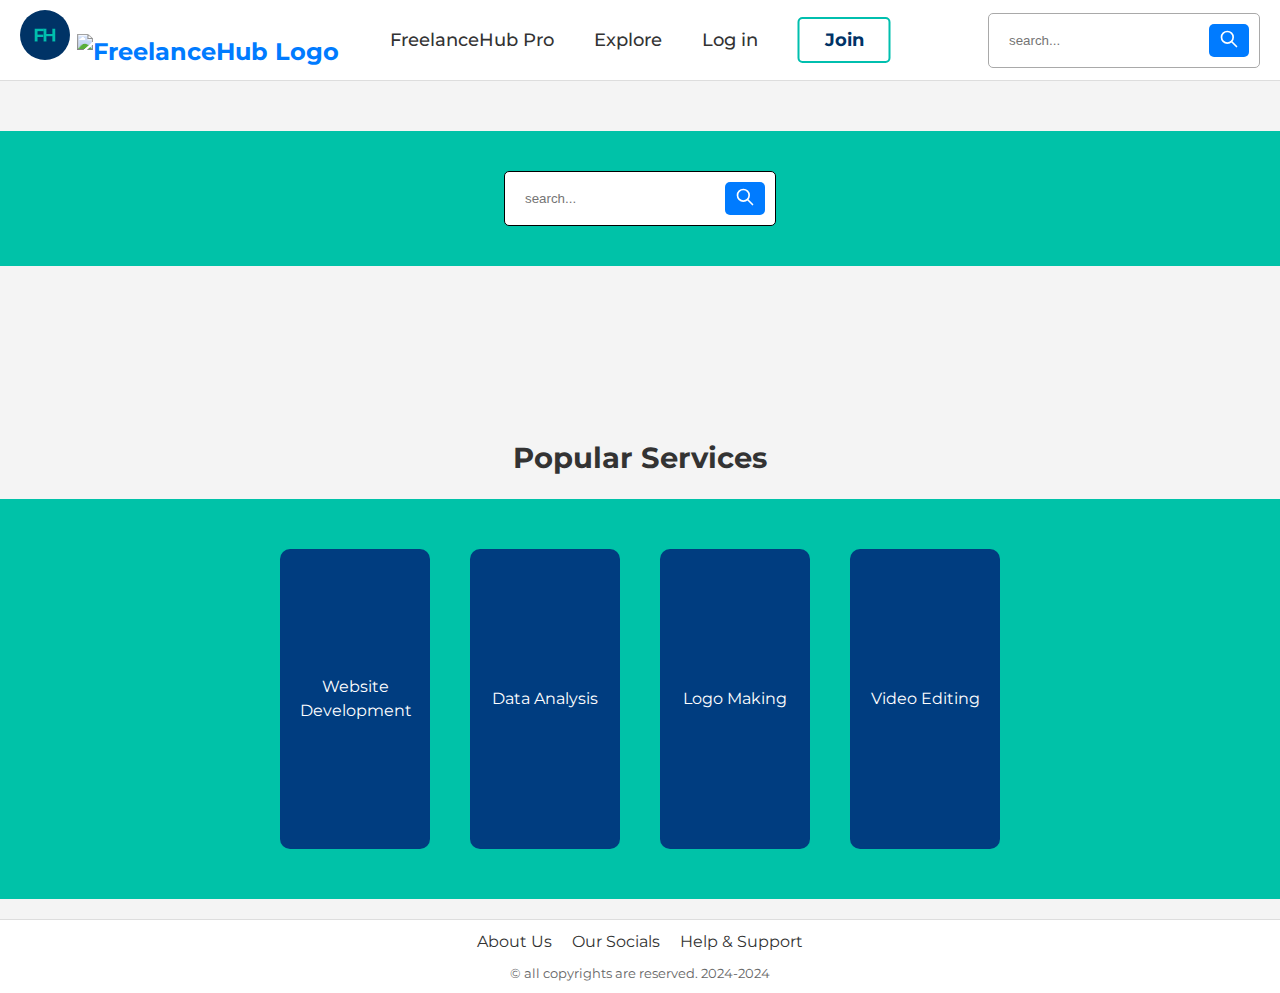
==== index.html @ 4b98358f "покращив проєкт, поки що багато багів, треба доробити" ====
<!DOCTYPE html>
<html lang="en">
<head>
    <meta charset="UTF-8">
    <meta name="viewport" content="width=device-width, initial-scale=1.0">
    <title>FreelanceHub</title>
    <link rel="stylesheet" href="css/styles.css">
</head>
<body>
    <!-- Header -->
    <header>
        <div class="logo">
            <img src="assets/img/Logo.svg" alt="FreelanceHub Logo">
            <img src="assets/img/Logo2.png" alt="FreelanceHub Logo">
        </div>
        <nav class="header-buttons">
            <ul>
                <li><a href="#">FreelanceHub Pro</a></li>
                <li><a href="#">Explore</a></li>
                <li><a href="log_in.html">Log in</a></li>
                <li><a href="register.html" class="join-btn">Join</a></li>
            </ul>
        </nav>
        <div class="search-box" style="border:1px solid rgb(169, 169, 169)">
            <input type="text" placeholder="search...">
            <button><img src="assets/img/search.svg" alt="search"><i class="fas fa-search"></i></button>
        </div>
    </header>

    <!-- Search Section -->
    <section class="search-banner">
        <div class="search-box" style="border:1px solid black">
            <input type="text" placeholder="search...">
            <button><img src="assets/img/search.svg" alt="search"><i class="fas fa-search"></i></button>
        </div>
    </section>

    <!-- Popular Services -->
    <section class="popular-services">
        <h2>Popular Services</h2>
        <div class="services">
            <div class="service-card">Website Development</div>
            <div class="service-card">Data Analysis</div>
            <div class="service-card">Logo Making</div>
            <div class="service-card">Video Editing</div>
        </div>
    </section>

    <!-- Footer -->
    <footer>
        <div class="footer-links">
            <a href="#">About Us</a>
            <a href="#">Our Socials</a>
            <a href="#">Help & Support</a>
        </div>
        <p>&copy; all copyrights are reserved. 2024-2024</p>
    </footer>
    <script src="js/script.js"></script>
</body>
</html>
---- css/styles.css ----
@import url('https://fonts.googleapis.com/css2?family=Montserrat:wght@100;300;400;500;600;700;900&display=swap');
/* General Reset */
* {
    margin: 0;
    padding: 0;
    box-sizing: border-box;
}

html, body {
    height: 100%;  /* Це потрібно, щоб встановити мінімальну висоту для всього документа */
    margin: 0;  /* Важливо, щоб не було відступів */
}

main {
    flex-grow: 1;  /* Це дозволить вмісту займати весь доступний простір */
}

body {
    display: flex;
    flex-direction: column;
    font-family: 'Montserrat', sans-serif;
    background-color: #f4f4f4;
    color: #333;
    line-height: 1.5;
    margin: 0;
    padding: 0;
}

.logo {
    font-size: 1.5rem;
    color: #007bff;
    font-weight: bold;
}

/* Header */
header {
    display: flex;
    justify-content: space-between;
    align-items: center;
    padding: 10px 20px;
    background-color: white;
    border-bottom: 1px solid #ddd;
    position: relative;
}

.header-buttons {
    font-weight:500;
    position: absolute; /* Detach from the natural flow */
    left: 50%; /* Move to the horizontal center of the header */
    transform: translateX(-50%); /* Adjust position to align the center */
}
nav {
    flex-grow: 1; /* Allow the nav to take up remaining space */
    display: flex;
    justify-content: center; /* Center the nav links */
}

nav ul {
    display: flex;
    list-style: none;
    gap: 40px; /* Increase space between the items */
    margin: 0;
    padding: 0;
}

nav ul li {
    display: inline-block;
}

nav a {
    text-decoration: none;
    color: #333;
    font-size: 18px;
}

nav .join-btn {
    font-weight: bold;
    padding: 10px 25px;
    border: 2px solid #00BFAE;
    color: #003366;
    border-radius: 5px;
    text-decoration: none;
}

/* Search Banner */
.search-banner {
    margin-top:50px;
    background-color: #00c2a8;
    padding: 40px 20px;
    text-align: center;
    height:20%;
    display: flex; /* Enables Flexbox layout */
    justify-content: center; /* Centers content horizontally */
    align-items: center; /* Centers content vertically */
    text-align: center;
}

.search-box {
    display: inline-flex;
    gap: 10px;
    background-color: white;
    padding: 10px;
    border-radius: 5px;
}

.search-box input {
    border: none;
    outline: none;
    padding: 5px 10px;
    width: 200px;
}

.search-box button {
    background: #007bff;
    color: white;
    border: none;
    padding: 5px 10px;
    border-radius: 5px;
    cursor: pointer;
}

/* Popular Services */
.popular-services {
    margin-top:150px;
    padding: 20px;
    text-align: center;
}

.popular-services h2 {
    font-size: 1.8rem;
    margin-bottom: 20px;
}

.services {
    transform: translateX(-20px);
    width: 100vw;
    background-color: #00c2a8;
    display:flex;
    justify-content: center;
    gap: 20px;
    flex-wrap: wrap;
    padding:40px; 
}

.service-card {
    background-color: #003d80;
    color: white;
    padding: 30px 20px; /* Можна збільшити паддінги для збільшення висоти */
    border-radius: 10px;
    width: 150px; /* Можна вказати фіксовану ширину */
    height: 300px;  /* Фіксована висота картки */
    display: flex;
    flex-direction: column;
    justify-content: center;  /* Центрування вмісту по вертикалі */
    margin: 10px;
}

/* Footer */
footer {
    padding: 10px;
    background-color: white;
    text-align: center;
    border-top: 1px solid #ddd;
    margin-top: auto;
}

.footer-links {
    display: flex;
    justify-content: center;
    gap: 20px;
    margin-bottom: 10px;
}

.footer-links a {
    text-decoration: none;
    color: #333;
}

footer p {
    font-size: 0.8rem;
    color: #666;
}

.logo img {
    height: 50px; /* Adjust the size of your logo */
    width: auto;
}

/*register styles*/
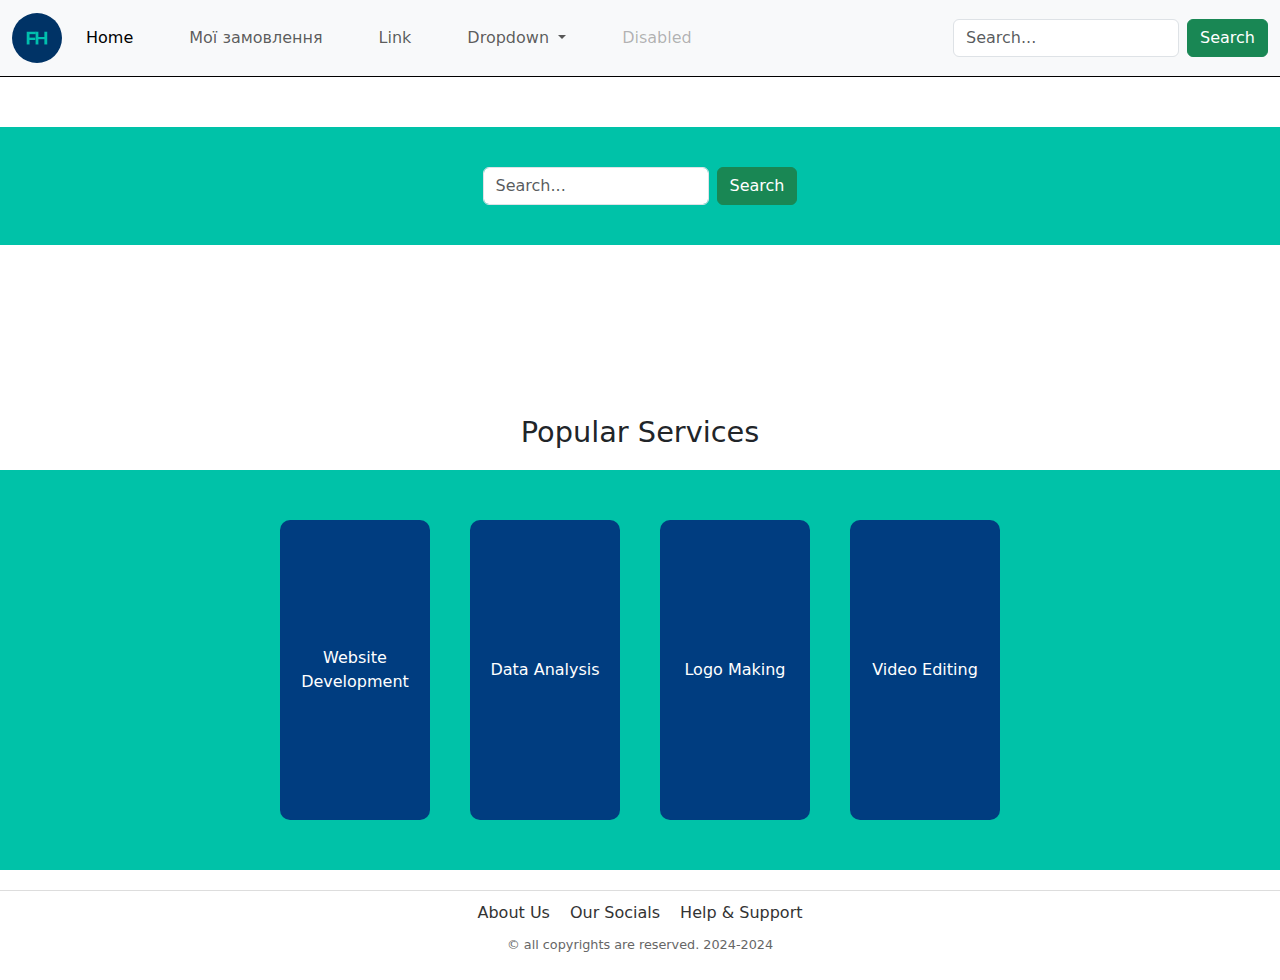
==== commit 45c73b82: "..." ====
--- a/index.html
+++ b/index.html
@@ -1,50 +1,81 @@
 <!DOCTYPE html>
 <html lang="en">
+
 <head>
     <meta charset="UTF-8">
     <meta name="viewport" content="width=device-width, initial-scale=1.0">
     <title>FreelanceHub</title>
     <link rel="stylesheet" href="css/styles.css">
+    <link href="https://cdn.jsdelivr.net/npm/bootstrap@5.3.3/dist/css/bootstrap.min.css" rel="stylesheet"
+        integrity="sha384-QWTKZyjpPEjISv5WaRU9OFeRpok6YctnYmDr5pNlyT2bRjXh0JMhjY6hW+ALEwIH" crossorigin="anonymous">
 </head>
-<body>
+
+<body data-bs-theme="light">
     <!-- Header -->
     <header>
-        <div class="logo">
-            <img src="assets/img/Logo.svg" alt="FreelanceHub Logo">
-            <img src="assets/img/Logo2.png" alt="FreelanceHub Logo">
+      <nav class="navbar navbar-expand-lg bg-body-tertiary">
+        <div class="container-fluid">
+          <a class="navbar-brand" href="#"><img src="assets/img/Logo.svg" alt="Logo" style="width:50px"></a>
+          <button class="navbar-toggler" type="button" data-bs-toggle="collapse" data-bs-target="#navbarSupportedContent" aria-controls="navbarSupportedContent" aria-expanded="false" aria-label="Toggle navigation">
+            <span class="navbar-toggler-icon"></span>
+          </button>
+          <div class="collapse navbar-collapse" id="navbarSupportedContent">
+            <ul class="navbar-nav me-auto mb-2 mb-lg-0">
+              <li class="nav-item">
+                <a class="nav-link active" aria-current="page" href="#">Home</a>
+              </li>
+              <li class="nav-item">
+                <a class="nav-link" href="#">Мої замовлення</a>
+              </li>
+              <li class="nav-item">
+                <a class="nav-link" href="#">Link</a>
+              </li>
+              <li class="nav-item dropdown">
+                <a class="nav-link dropdown-toggle" href="#" role="button" data-bs-toggle="dropdown" aria-expanded="false">
+                  Dropdown
+                </a>
+                <ul class="dropdown-menu">
+                  <li><a class="dropdown-item" href="#">Action</a></li>
+                  <li><a class="dropdown-item" href="#">Another action</a></li>
+                  <li><hr class="dropdown-divider"></li>
+                  <li><a class="dropdown-item" href="#">Something else here</a></li>
+                </ul>
+              </li>
+              <li class="nav-item">
+                <a class="nav-link disabled" aria-disabled="true">Disabled</a>
+              </li>
+            </ul>
+            <form class="d-flex" role="search">
+              <input class="form-control me-2" type="search" placeholder="Search..." aria-label="Search">
+              <button class="btn btn-success" type="submit">Search</button>
+            </form>
+          </div>
         </div>
-        <nav class="header-buttons">
-            <ul>
-                <li><a href="#">FreelanceHub Pro</a></li>
-                <li><a href="#">Explore</a></li>
-                <li><a href="log_in.html">Log in</a></li>
-                <li><a href="register.html" class="join-btn">Join</a></li>
-            </ul>
-        </nav>
-        <div class="search-box" style="border:1px solid rgb(169, 169, 169)">
-            <input type="text" placeholder="search...">
-            <button><img src="assets/img/search.svg" alt="search"><i class="fas fa-search"></i></button>
-        </div>
+      </nav>
     </header>
 
     <!-- Search Section -->
     <section class="search-banner">
-        <div class="search-box" style="border:1px solid black">
-            <input type="text" placeholder="search...">
-            <button><img src="assets/img/search.svg" alt="search"><i class="fas fa-search"></i></button>
-        </div>
+      <form class="d-flex" role="search">
+        <input id="search-search-banner" class="form-control me-2" type="search" placeholder="Search..." aria-label="Search">
+        <button class="btn btn-success" type="submit">Search</button>
+      </form>
     </section>
 
-    <!-- Popular Services -->
-    <section class="popular-services">
-        <h2>Popular Services</h2>
-        <div class="services">
-            <div class="service-card">Website Development</div>
-            <div class="service-card">Data Analysis</div>
-            <div class="service-card">Logo Making</div>
-            <div class="service-card">Video Editing</div>
-        </div>
-    </section>
+    <main class="">
+
+        <!-- Popular Services -->
+        <section class="popular-services">
+            <h2>Popular Services</h2>
+            <div class="services">
+                <div class="service-card">Website Development</div>
+                <div class="service-card">Data Analysis</div>
+                <div class="service-card">Logo Making</div>
+                <div class="service-card">Video Editing</div>
+            </div>
+        </section>
+
+    </main>
 
     <!-- Footer -->
     <footer>
@@ -55,6 +86,10 @@
         </div>
         <p>&copy; all copyrights are reserved. 2024-2024</p>
     </footer>
+    <script src="https://cdn.jsdelivr.net/npm/bootstrap@5.3.3/dist/js/bootstrap.bundle.min.js"
+        integrity="sha384-YvpcrYf0tY3lHB60NNkmXc5s9fDVZLESaAA55NDzOxhy9GkcIdslK1eN7N6jIeHz"
+        crossorigin="anonymous"></script>
     <script src="js/script.js"></script>
 </body>
-</html>
+
+</html>--- a/css/styles.css
+++ b/css/styles.css
@@ -35,12 +35,7 @@
 /* Header */
 header {
     display: flex;
-    justify-content: space-between;
-    align-items: center;
-    padding: 10px 20px;
-    background-color: white;
-    border-bottom: 1px solid #ddd;
-    position: relative;
+    border-bottom: 1px solid black;
 }
 
 .header-buttons {
@@ -49,6 +44,16 @@
     left: 50%; /* Move to the horizontal center of the header */
     transform: translateX(-50%); /* Adjust position to align the center */
 }
+
+.three-header-btns a{
+    color:rgb(51, 51, 51);
+    transition: linear 0.15s;
+}
+.three-header-btns a:hover{
+    color:#00BFAE;
+    transition: linear 0.15s;
+}
+
 nav {
     flex-grow: 1; /* Allow the nav to take up remaining space */
     display: flex;
@@ -80,6 +85,12 @@
     color: #003366;
     border-radius: 5px;
     text-decoration: none;
+    transition: linear 0.20s;
+}
+
+nav .join-btn:hover {
+    background-color: #00BFAE;
+    transition: linear 0.20s;
 }
 
 /* Search Banner */
@@ -188,3 +199,9 @@
 
 /*register styles*/
 
+.product-list{
+    display: flex;
+    flex-wrap:wrap;
+    gap:20px;
+    justify-content: center;
+}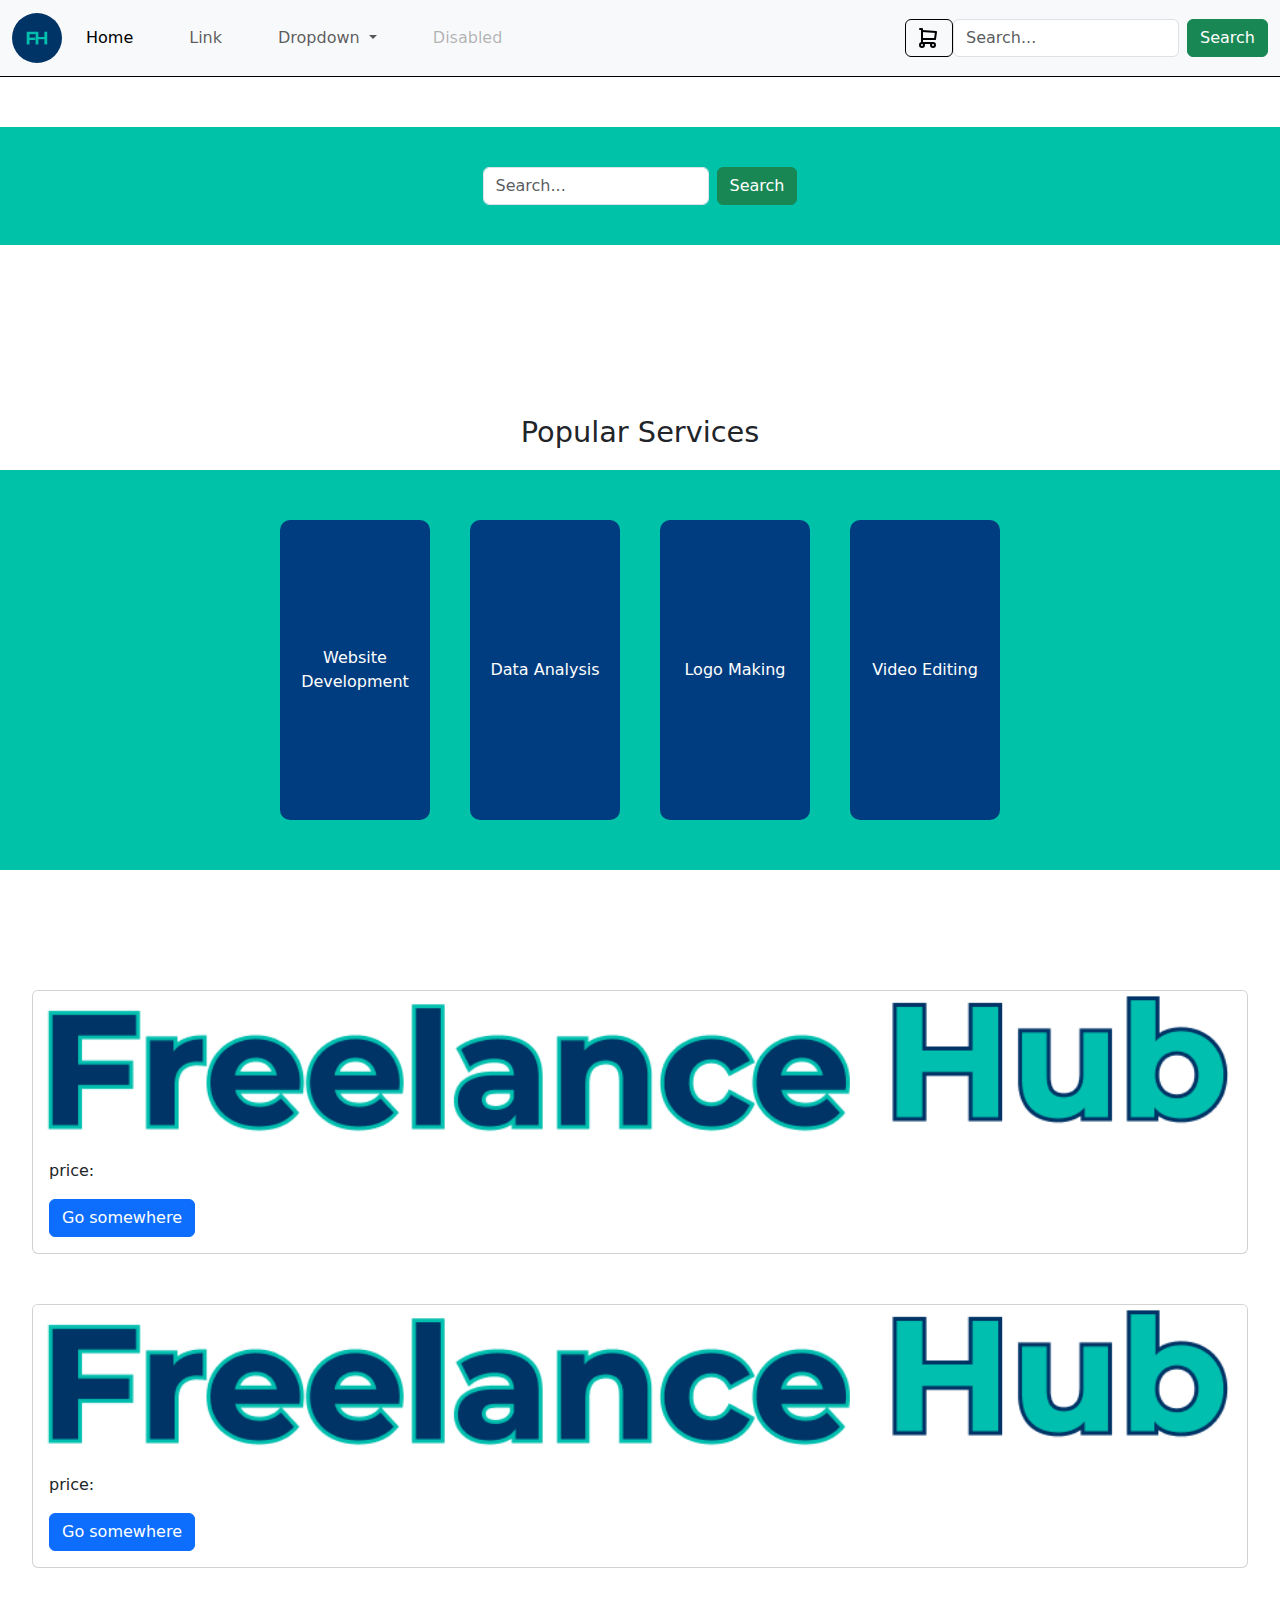
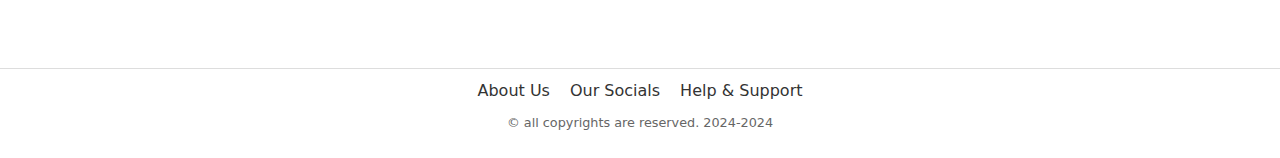
==== commit 0aa55dab: "..." ====
--- a/index.html
+++ b/index.html
@@ -25,9 +25,6 @@
                 <a class="nav-link active" aria-current="page" href="#">Home</a>
               </li>
               <li class="nav-item">
-                <a class="nav-link" href="#">Мої замовлення</a>
-              </li>
-              <li class="nav-item">
                 <a class="nav-link" href="#">Link</a>
               </li>
               <li class="nav-item dropdown">
@@ -44,6 +41,9 @@
               <li class="nav-item">
                 <a class="nav-link disabled" aria-disabled="true">Disabled</a>
               </li>
+            </ul>
+            <ul>
+              <button class="btn btn-light" id="cart-button" type="submit"><img src="assets/img/cart.svg" alt="cart"></button>
             </ul>
             <form class="d-flex" role="search">
               <input class="form-control me-2" type="search" placeholder="Search..." aria-label="Search">
@@ -75,6 +75,10 @@
             </div>
         </section>
 
+        <div class="product-list">
+            
+        </div>
+
     </main>
 
     <!-- Footer -->
--- a/css/styles.css
+++ b/css/styles.css
@@ -202,6 +202,15 @@
 .product-list{
     display: flex;
     flex-wrap:wrap;
-    gap:20px;
+    flex-direction: column;
+    align-items: center;  
+    gap:50px;
     justify-content: center;
+    margin-top:100px;
+    margin-bottom:100px;
+}
+
+#cart-button{
+    border:1px solid black;
+    padding-left: 10px;
 }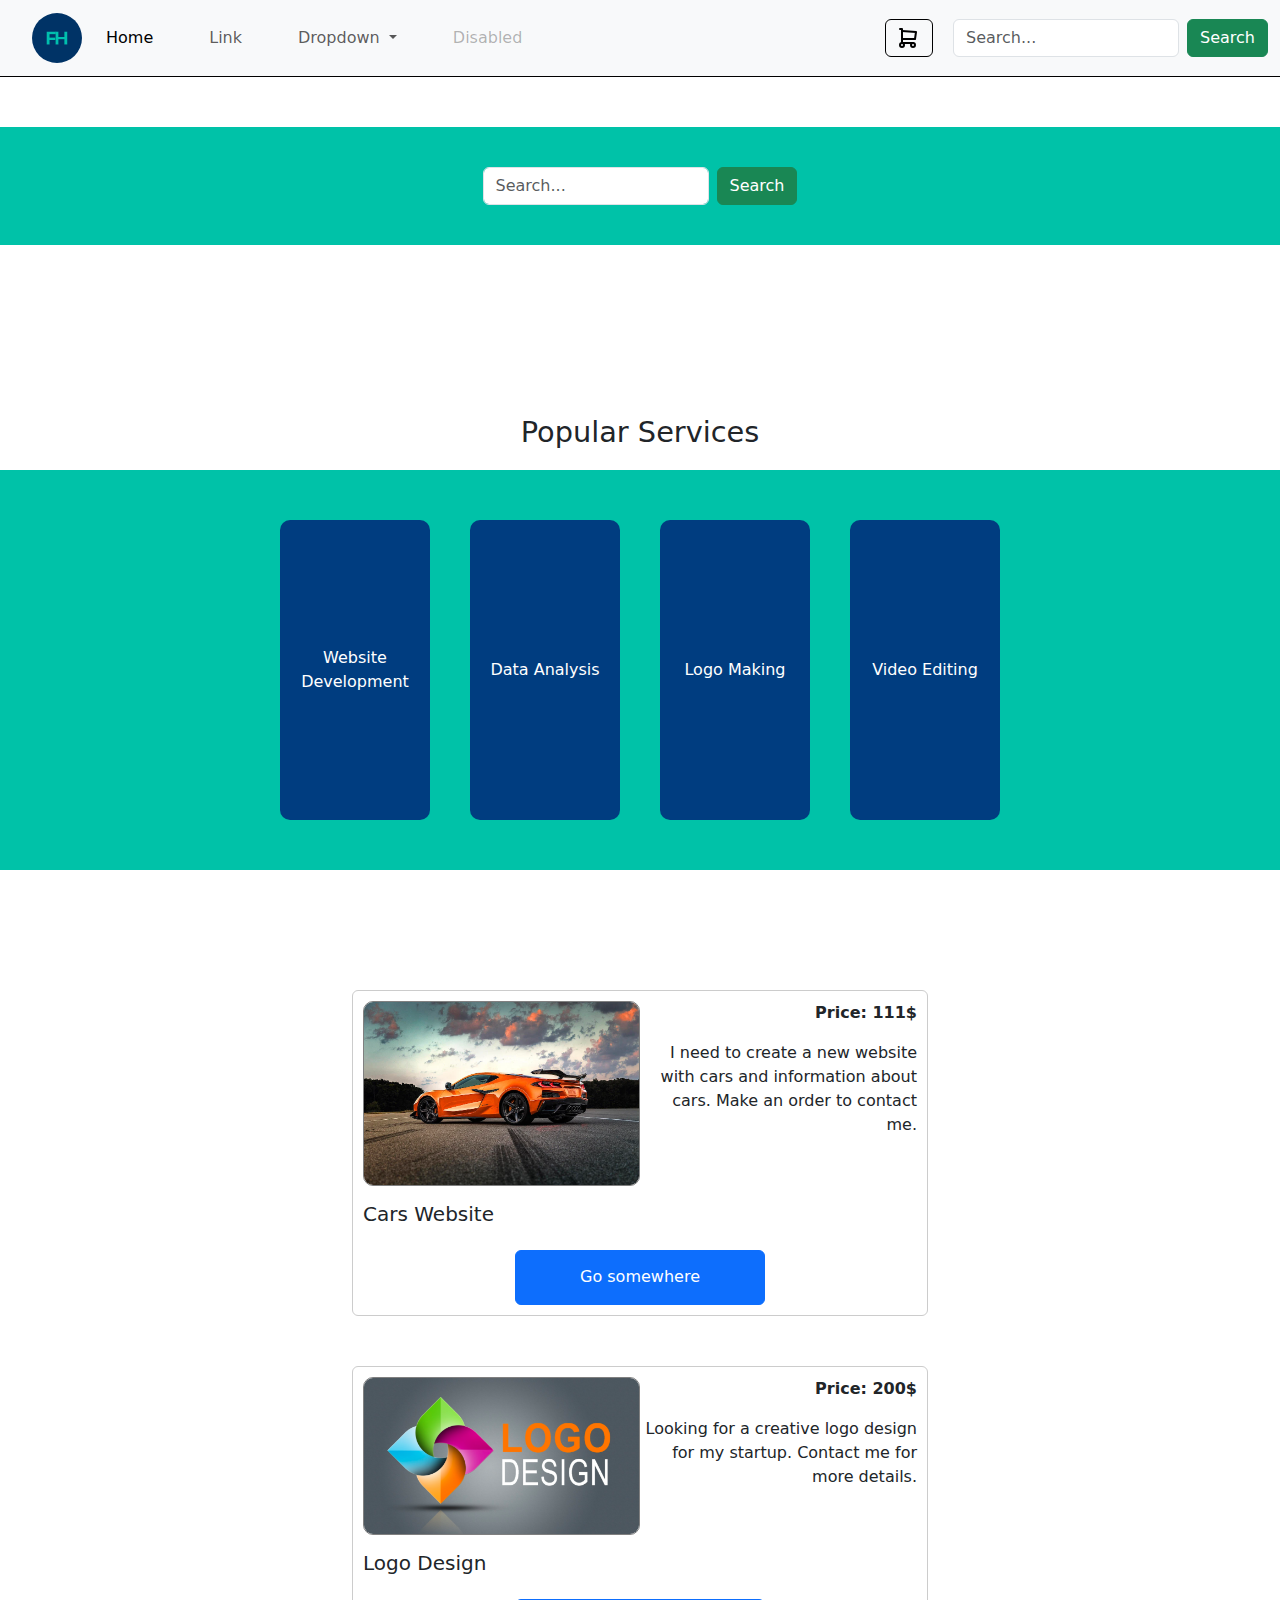
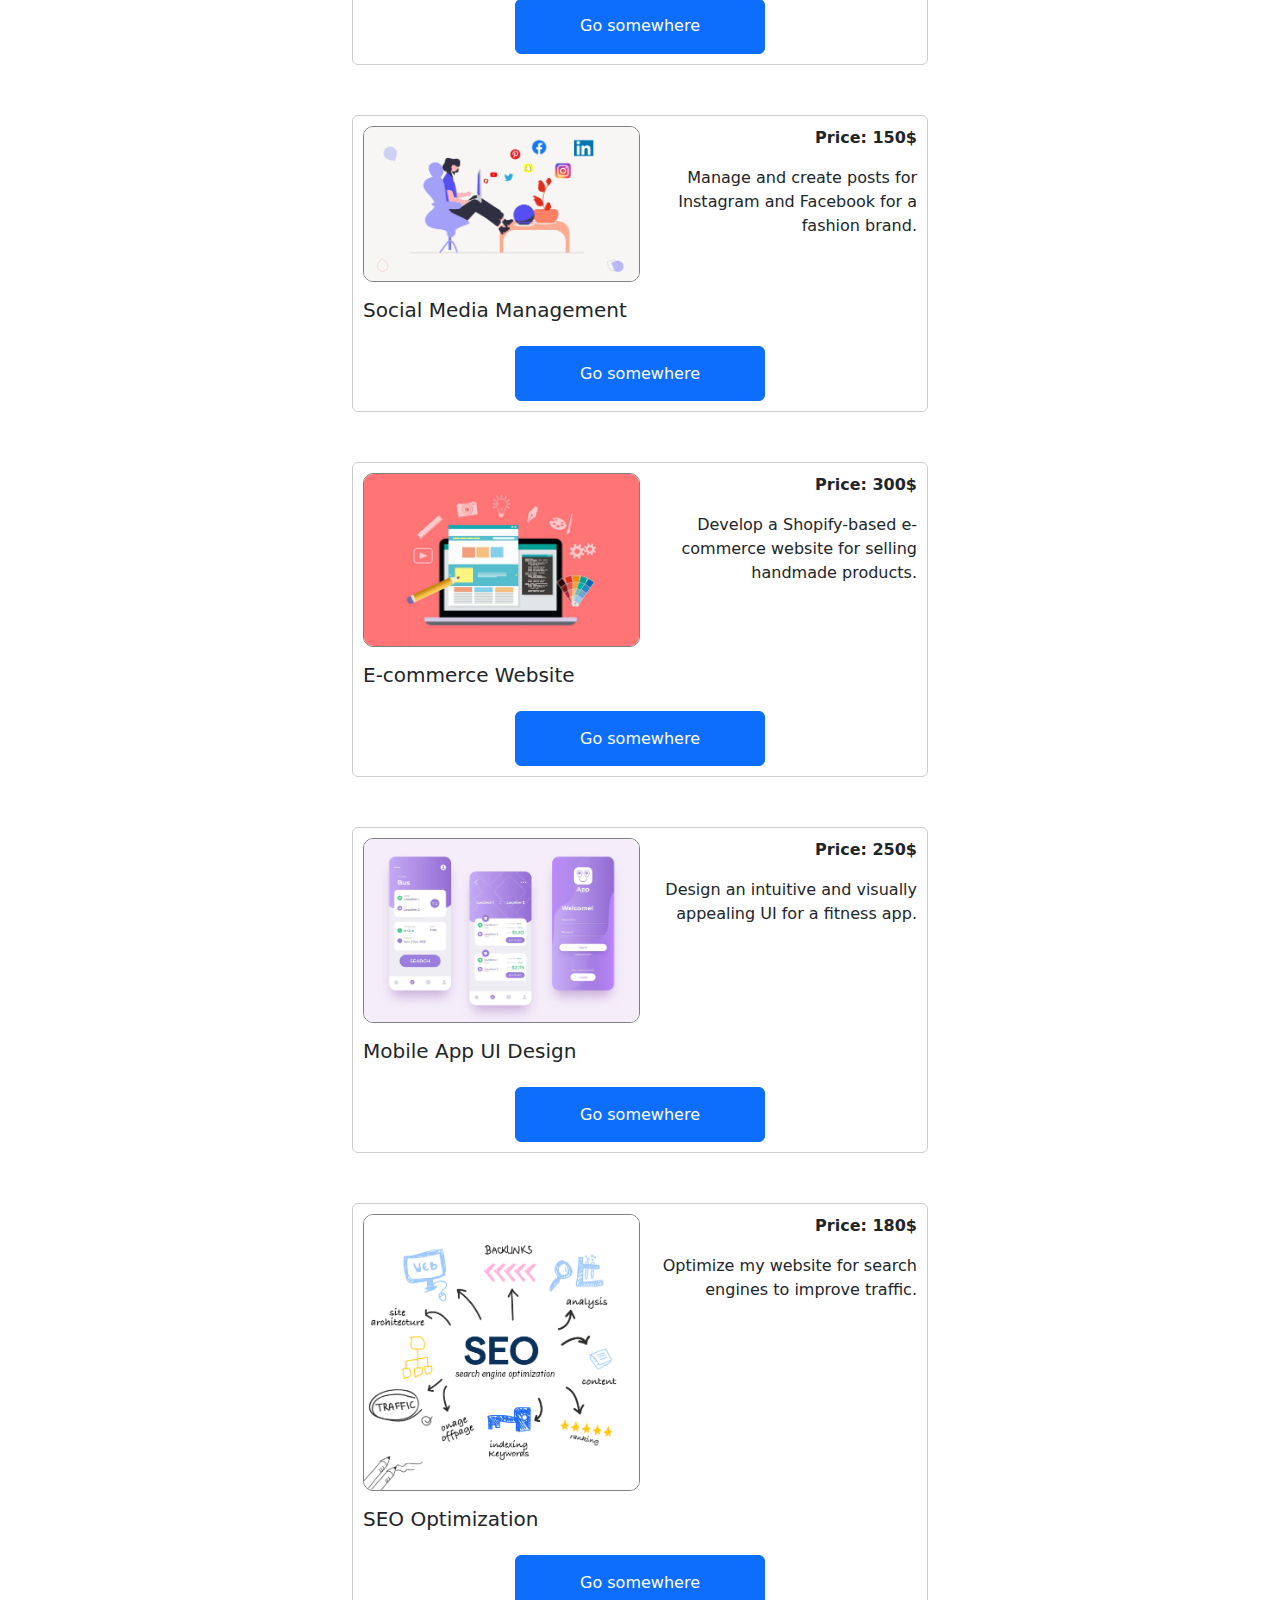
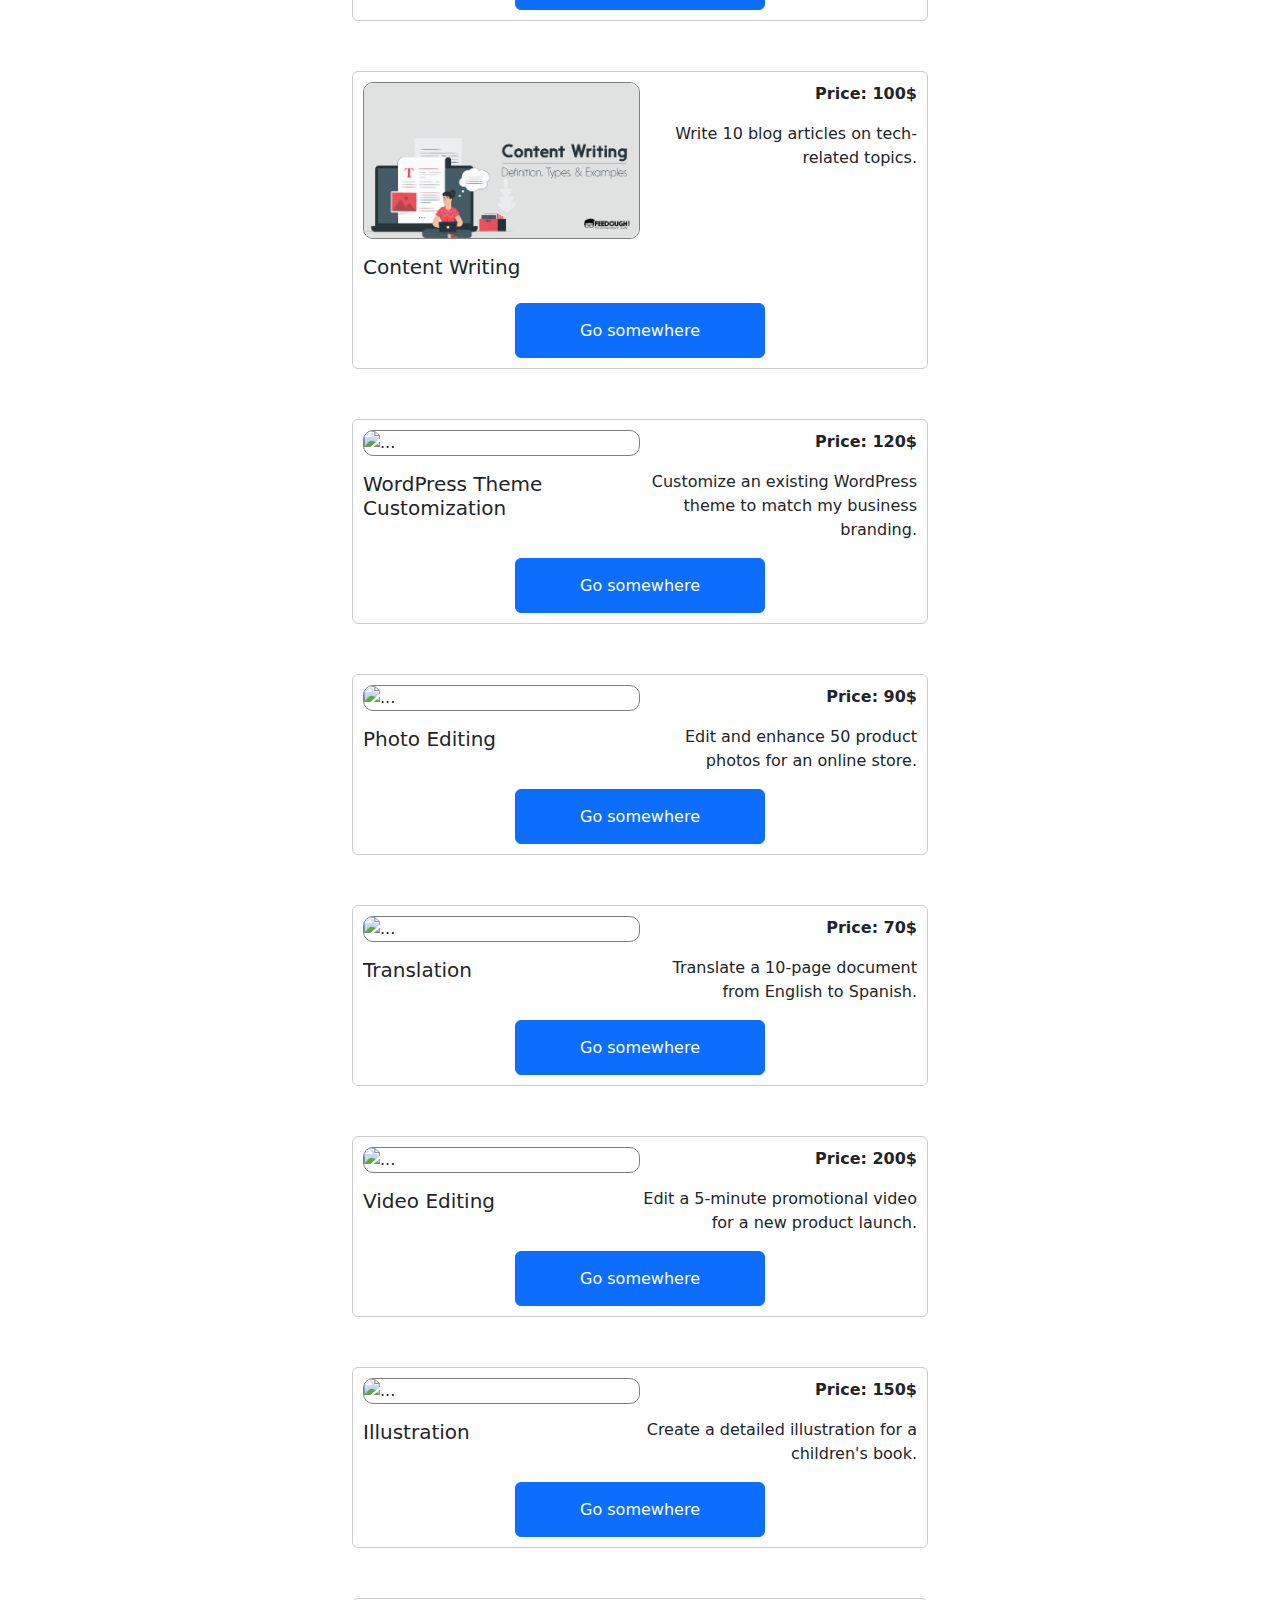
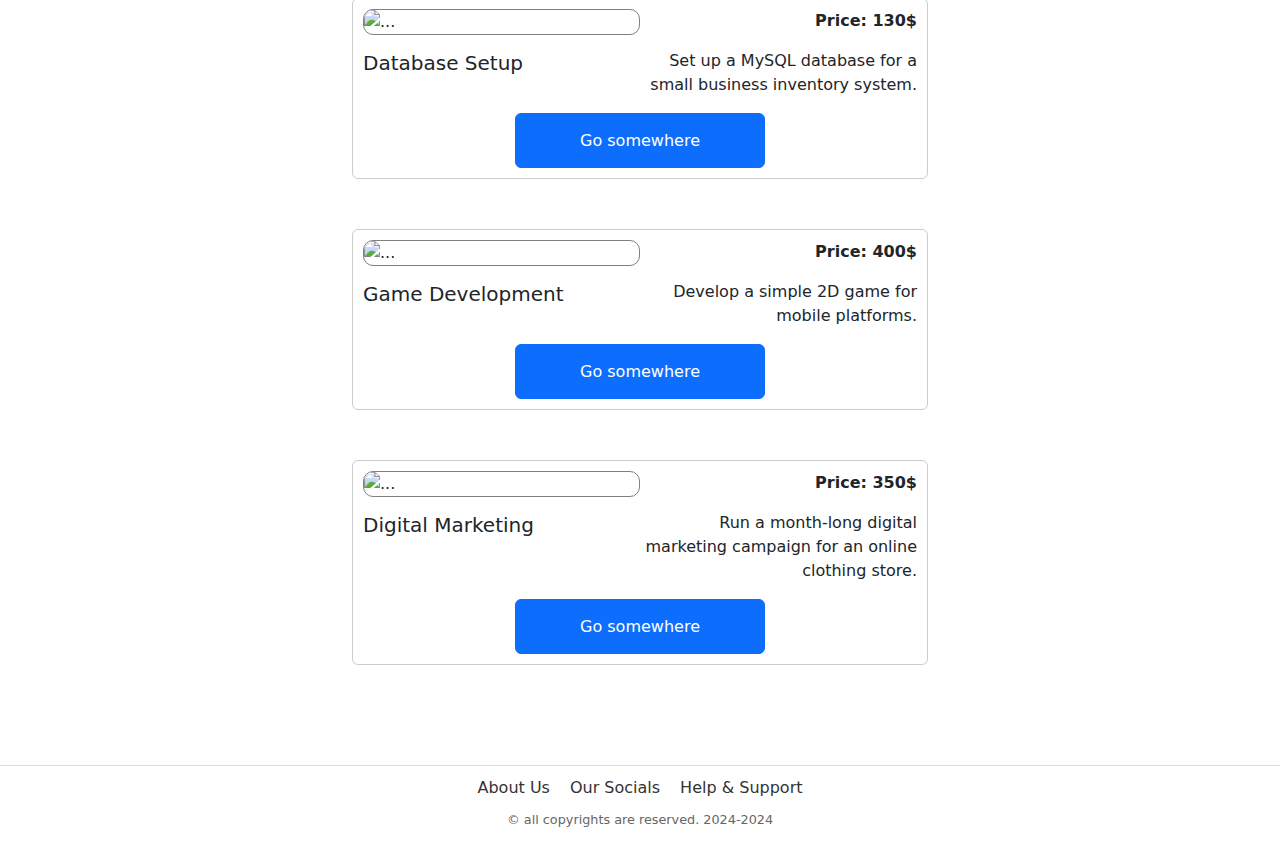
==== commit efa0d694: "upgraded" ====
--- a/index.html
+++ b/index.html
@@ -6,6 +6,7 @@
     <meta name="viewport" content="width=device-width, initial-scale=1.0">
     <title>FreelanceHub</title>
     <link rel="stylesheet" href="css/styles.css">
+    <link rel="icon" href="assets/img/Logo.svg">
     <link href="https://cdn.jsdelivr.net/npm/bootstrap@5.3.3/dist/css/bootstrap.min.css" rel="stylesheet"
         integrity="sha384-QWTKZyjpPEjISv5WaRU9OFeRpok6YctnYmDr5pNlyT2bRjXh0JMhjY6hW+ALEwIH" crossorigin="anonymous">
 </head>
@@ -15,7 +16,7 @@
     <header>
       <nav class="navbar navbar-expand-lg bg-body-tertiary">
         <div class="container-fluid">
-          <a class="navbar-brand" href="#"><img src="assets/img/Logo.svg" alt="Logo" style="width:50px"></a>
+          <a style="margin-left: 20px;" class="navbar-brand" href="#"><img src="assets/img/Logo.svg" alt="Logo" style="width:50px"></a>
           <button class="navbar-toggler" type="button" data-bs-toggle="collapse" data-bs-target="#navbarSupportedContent" aria-controls="navbarSupportedContent" aria-expanded="false" aria-label="Toggle navigation">
             <span class="navbar-toggler-icon"></span>
           </button>
@@ -43,7 +44,7 @@
               </li>
             </ul>
             <ul>
-              <button class="btn btn-light" id="cart-button" type="submit"><img src="assets/img/cart.svg" alt="cart"></button>
+              <a style="margin-right: 20px;" class="btn btn-light" href="orders_cart.html" id="cart-button" type="submit"><img src="assets/img/cart.svg" alt="cart"></a>
             </ul>
             <form class="d-flex" role="search">
               <input class="form-control me-2" type="search" placeholder="Search..." aria-label="Search">
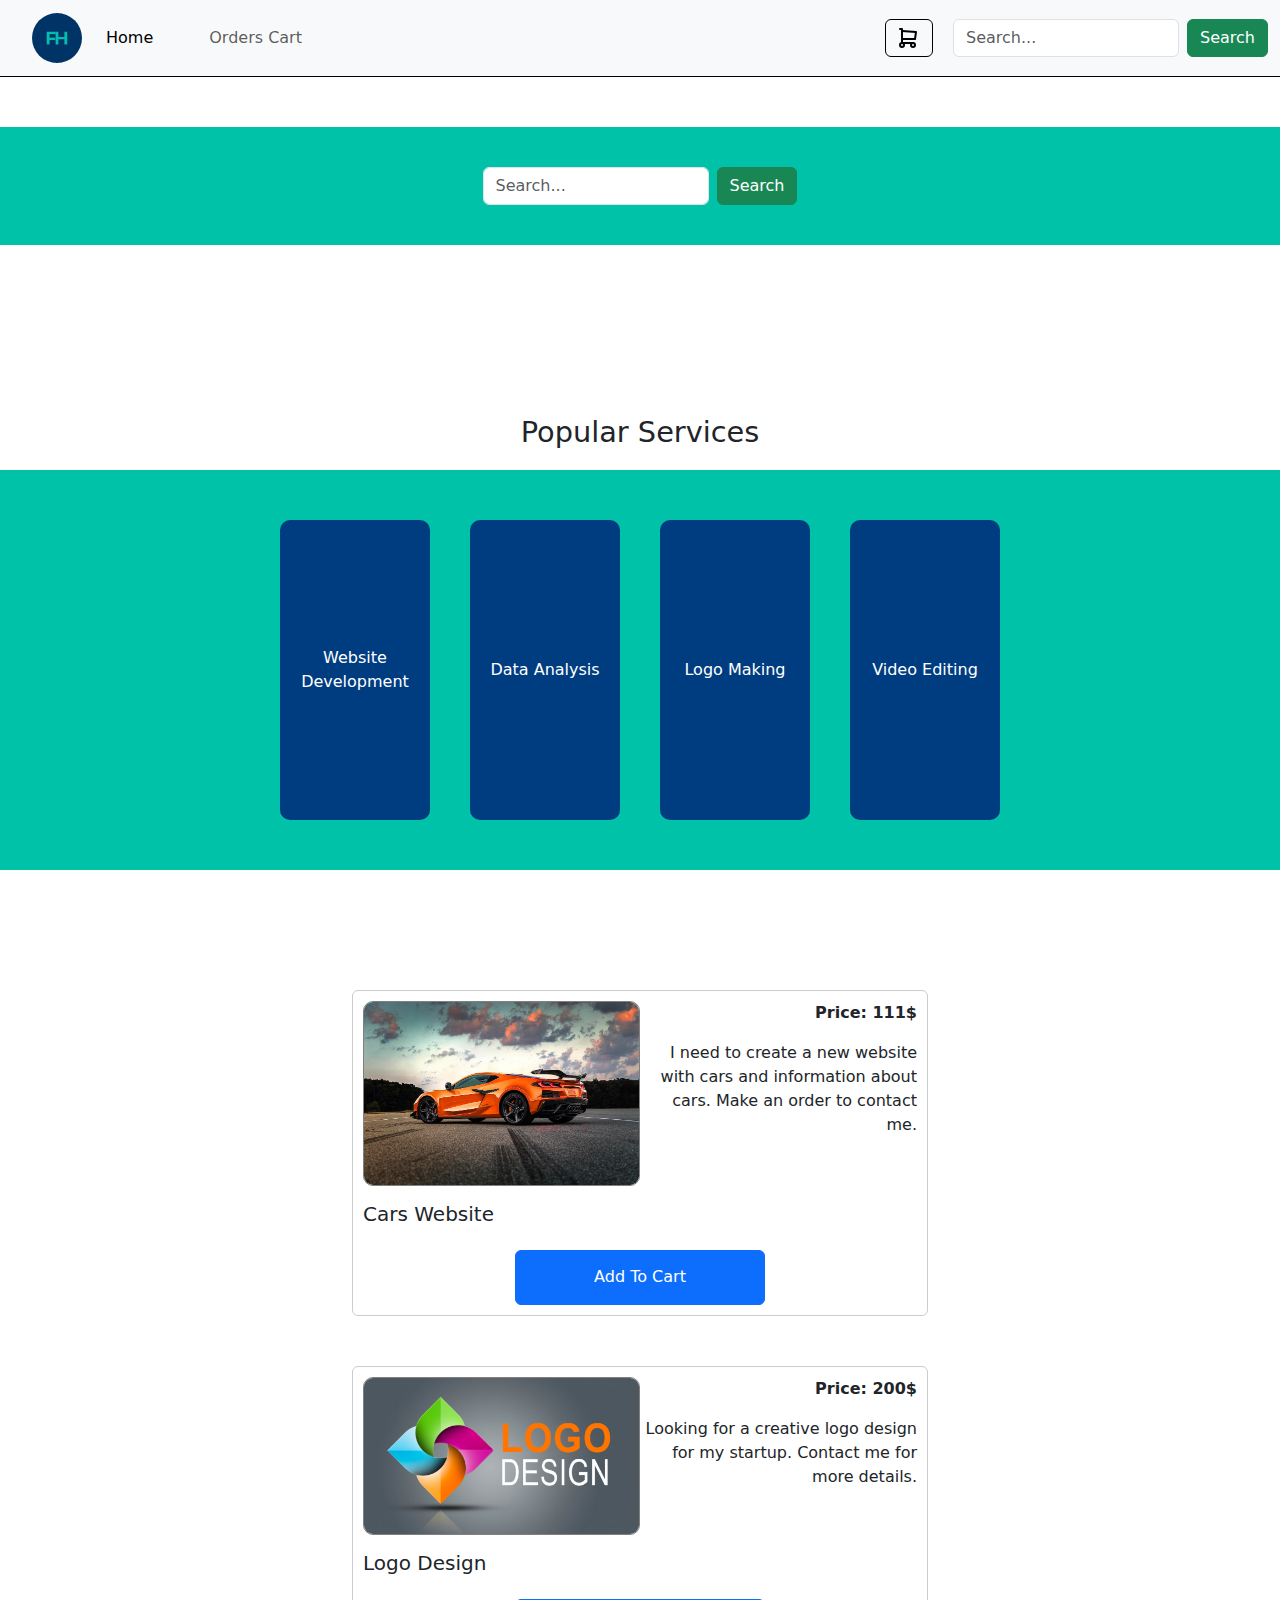
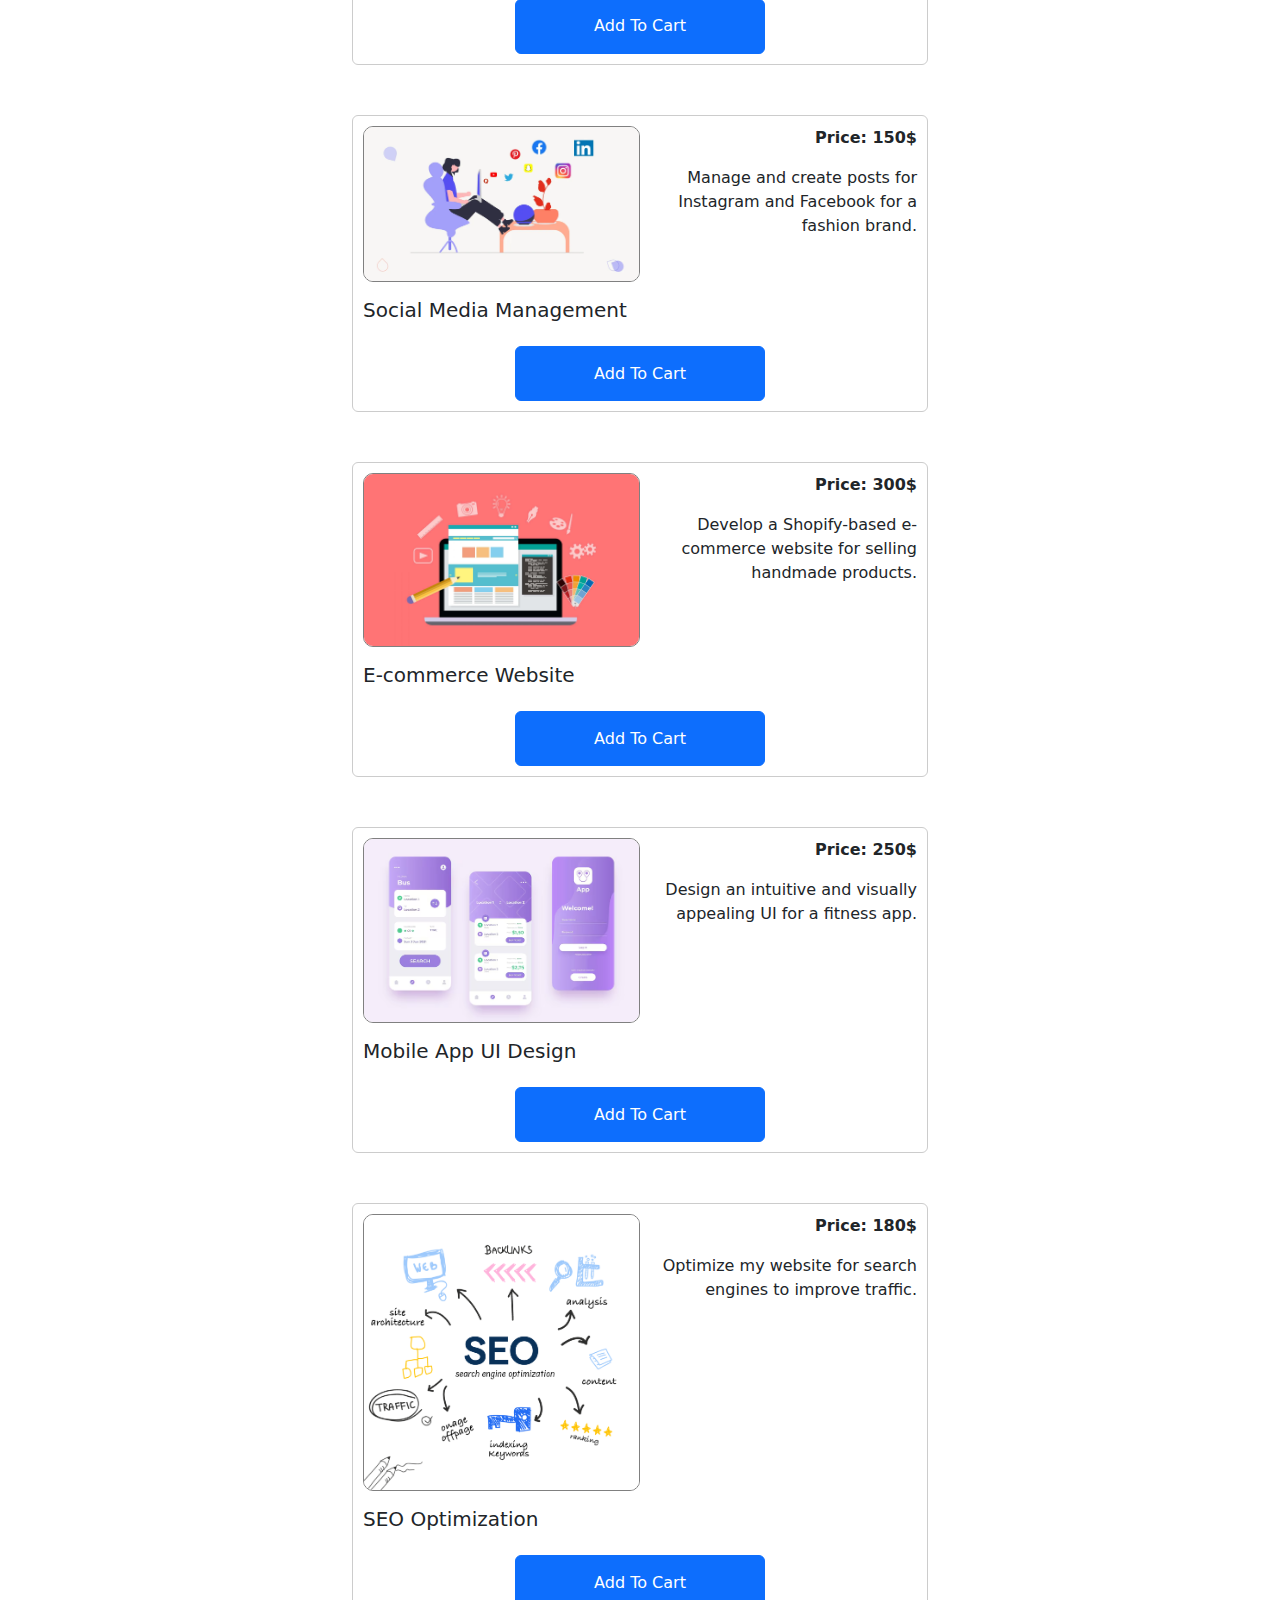
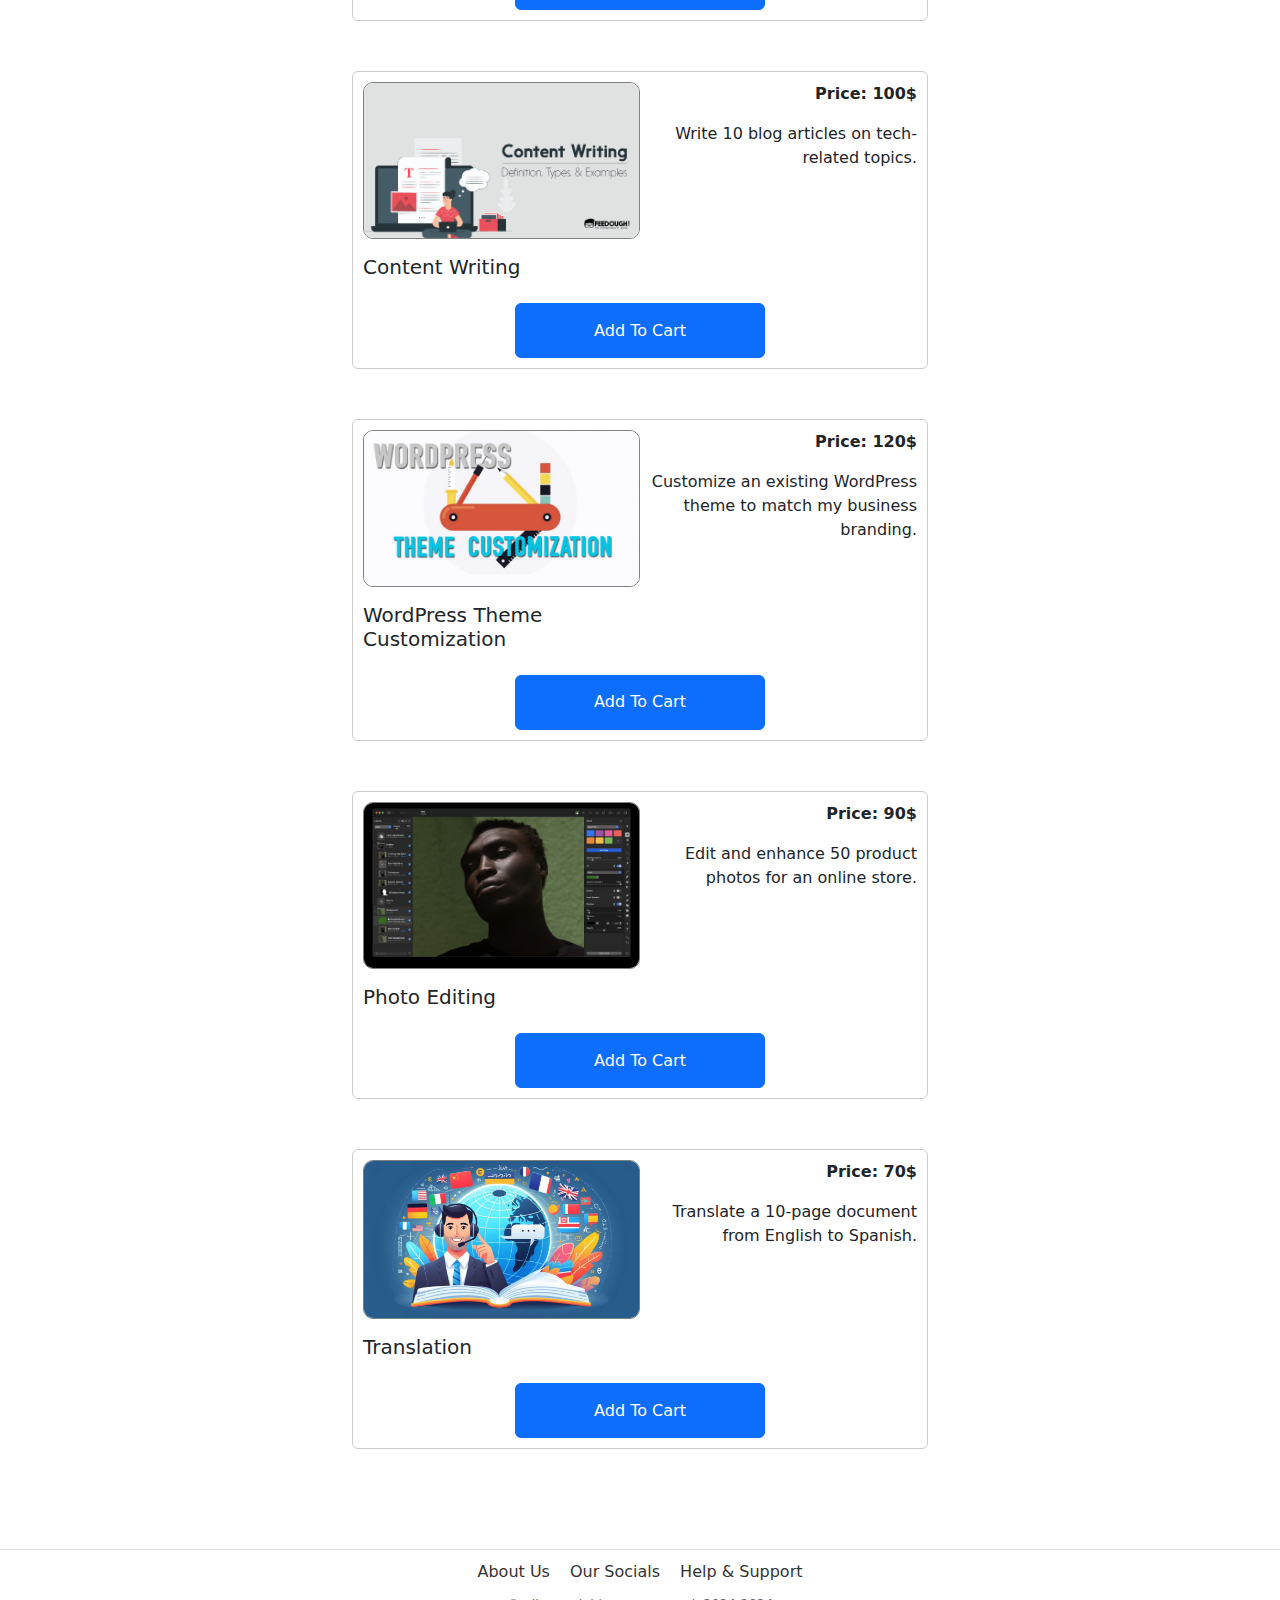
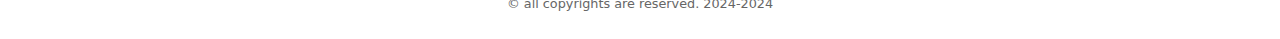
==== commit 592c497e: "upgraded" ====
--- a/index.html
+++ b/index.html
@@ -16,7 +16,7 @@
     <header>
       <nav class="navbar navbar-expand-lg bg-body-tertiary">
         <div class="container-fluid">
-          <a style="margin-left: 20px;" class="navbar-brand" href="#"><img src="assets/img/Logo.svg" alt="Logo" style="width:50px"></a>
+          <a style="margin-left: 20px;" class="navbar-brand" href="index.html"><img src="assets/img/Logo.svg" alt="Logo" style="width:50px"></a>
           <button class="navbar-toggler" type="button" data-bs-toggle="collapse" data-bs-target="#navbarSupportedContent" aria-controls="navbarSupportedContent" aria-expanded="false" aria-label="Toggle navigation">
             <span class="navbar-toggler-icon"></span>
           </button>
@@ -26,21 +26,7 @@
                 <a class="nav-link active" aria-current="page" href="#">Home</a>
               </li>
               <li class="nav-item">
-                <a class="nav-link" href="#">Link</a>
-              </li>
-              <li class="nav-item dropdown">
-                <a class="nav-link dropdown-toggle" href="#" role="button" data-bs-toggle="dropdown" aria-expanded="false">
-                  Dropdown
-                </a>
-                <ul class="dropdown-menu">
-                  <li><a class="dropdown-item" href="#">Action</a></li>
-                  <li><a class="dropdown-item" href="#">Another action</a></li>
-                  <li><hr class="dropdown-divider"></li>
-                  <li><a class="dropdown-item" href="#">Something else here</a></li>
-                </ul>
-              </li>
-              <li class="nav-item">
-                <a class="nav-link disabled" aria-disabled="true">Disabled</a>
+                <a class="nav-link" href="orders_cart.html">Orders Cart</a>
               </li>
             </ul>
             <ul>
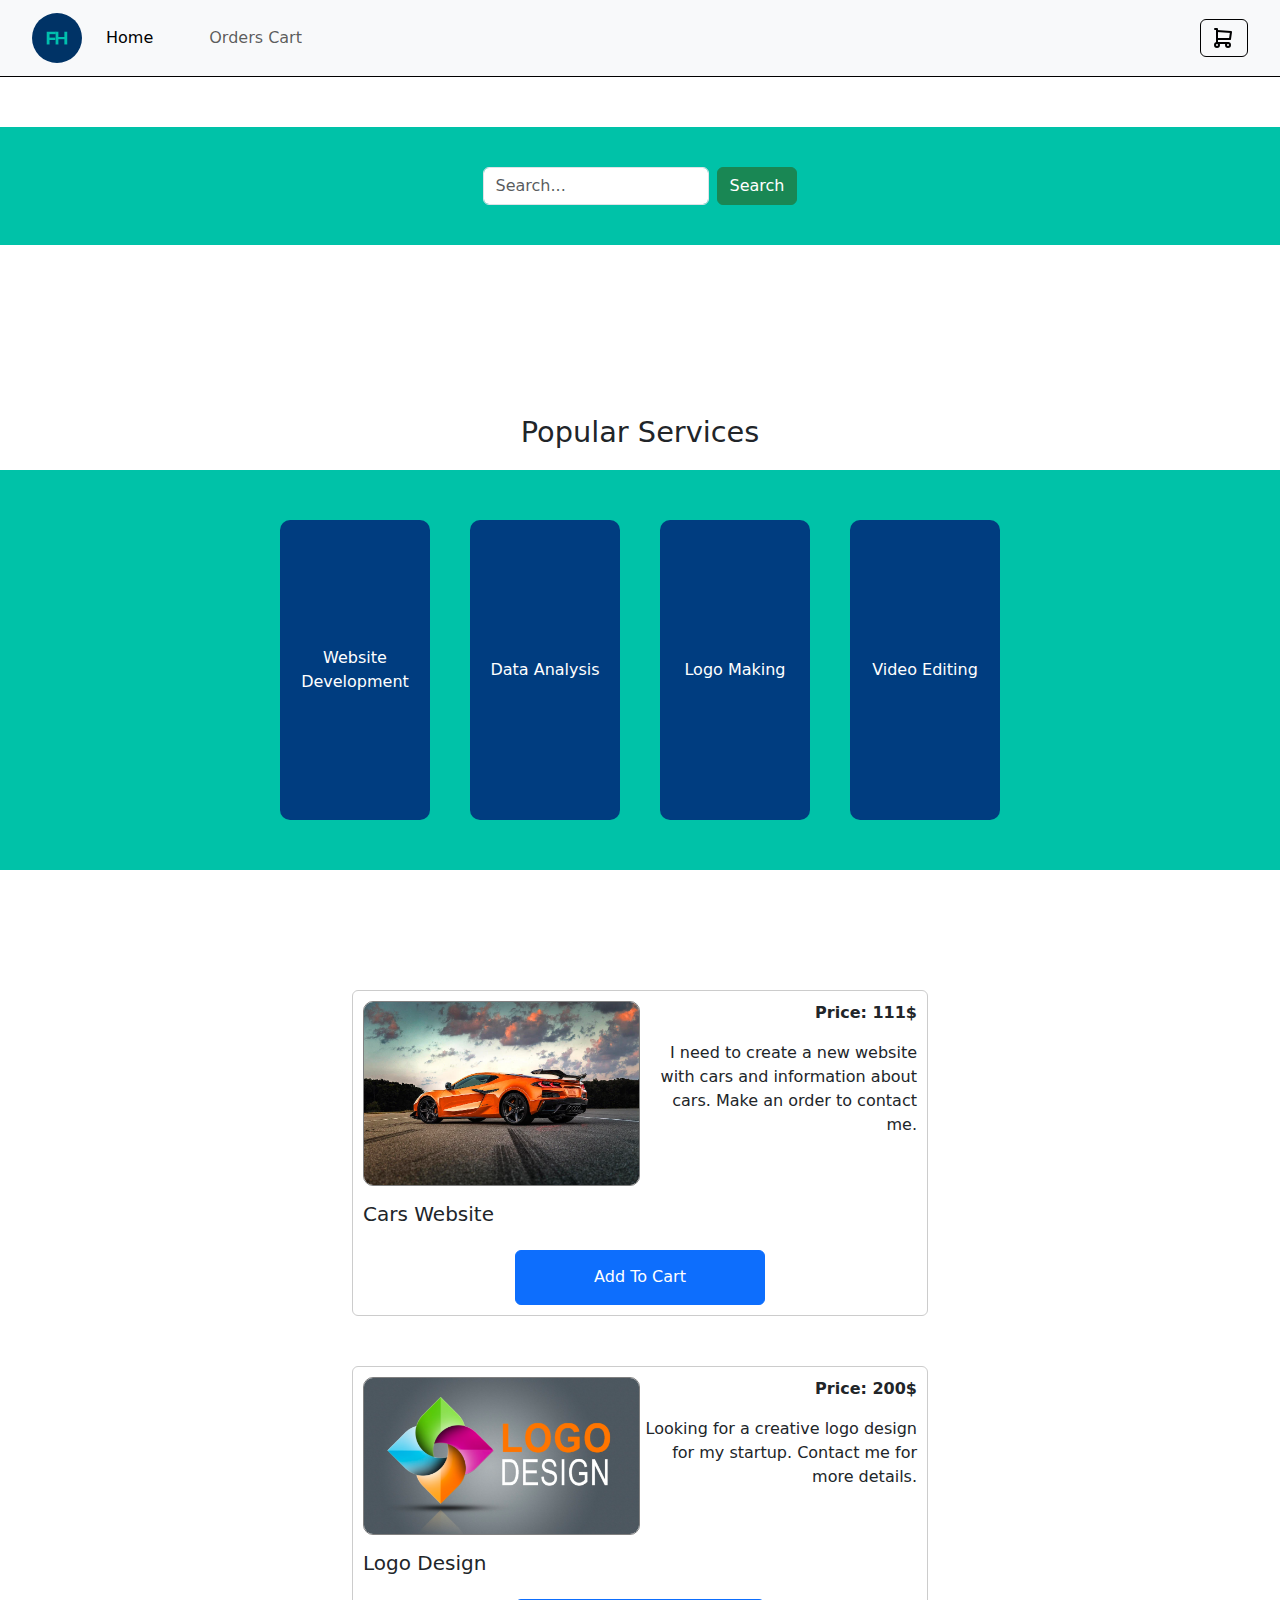
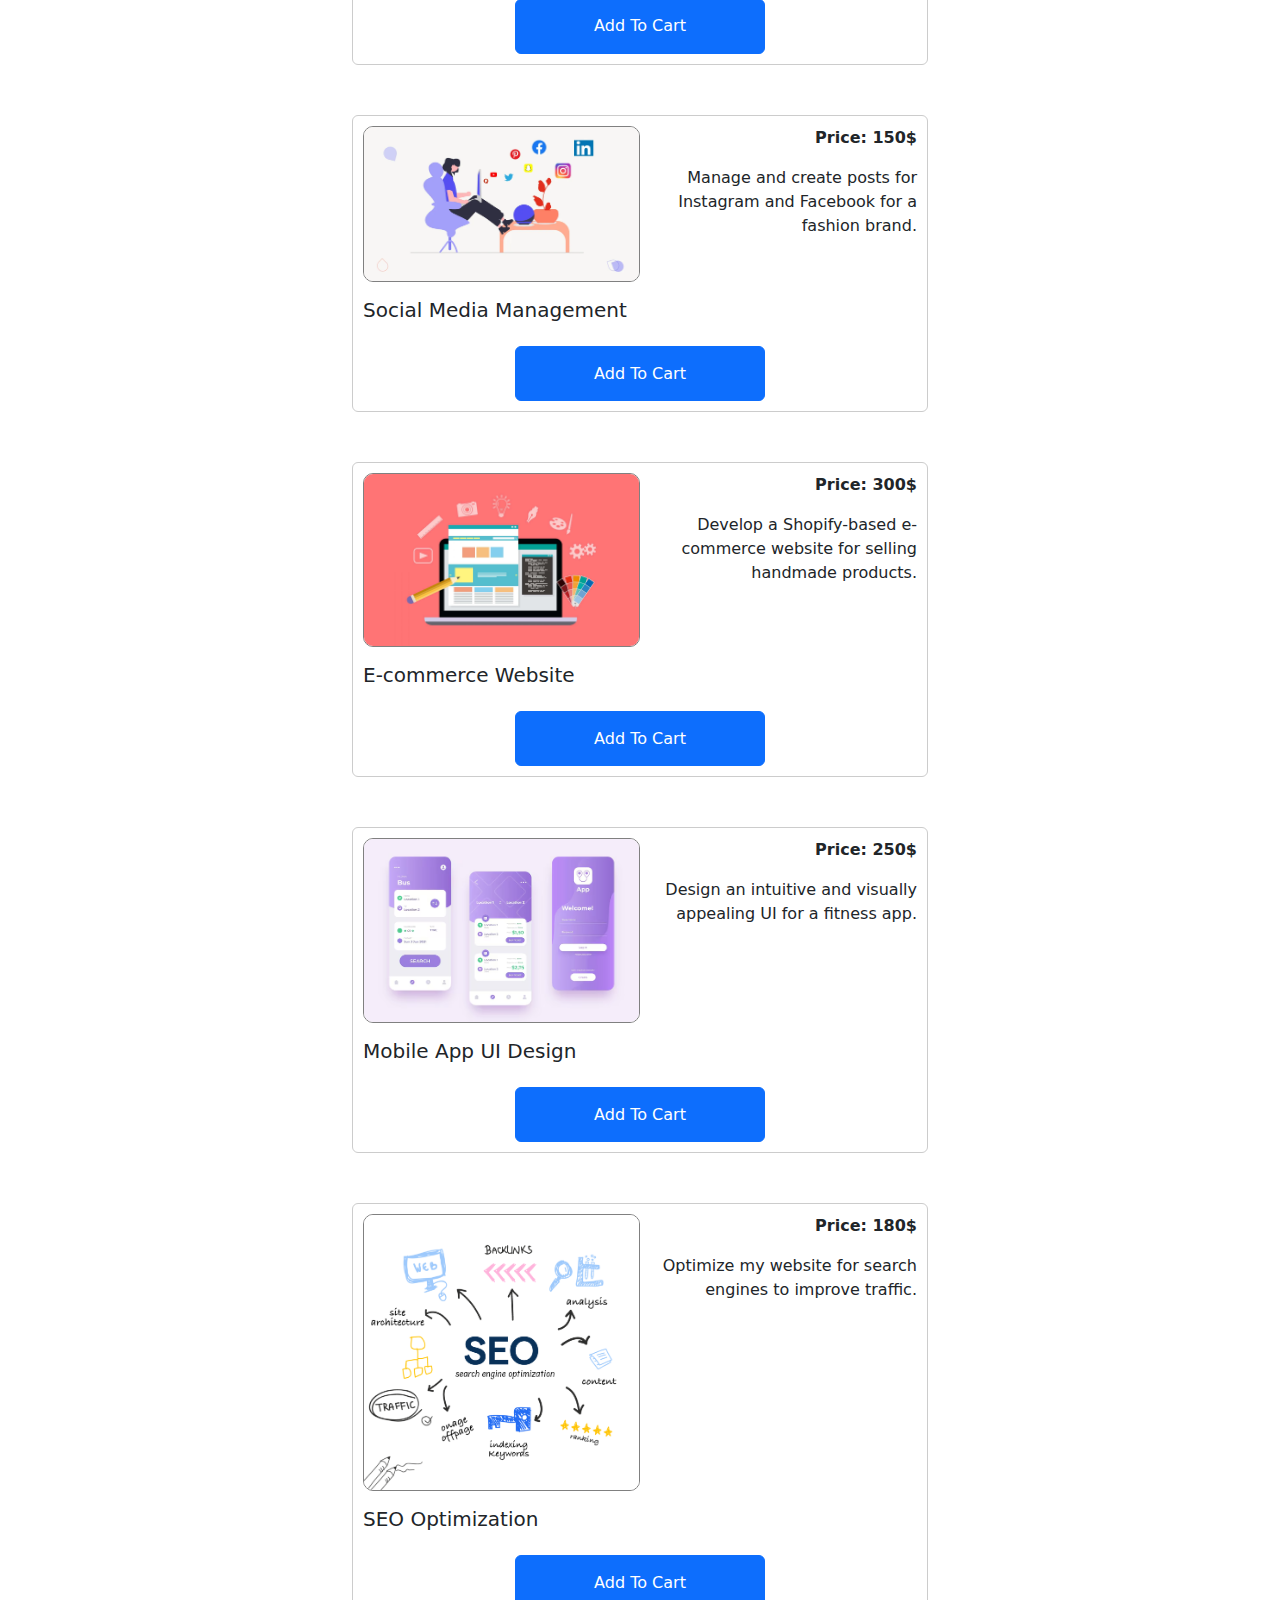
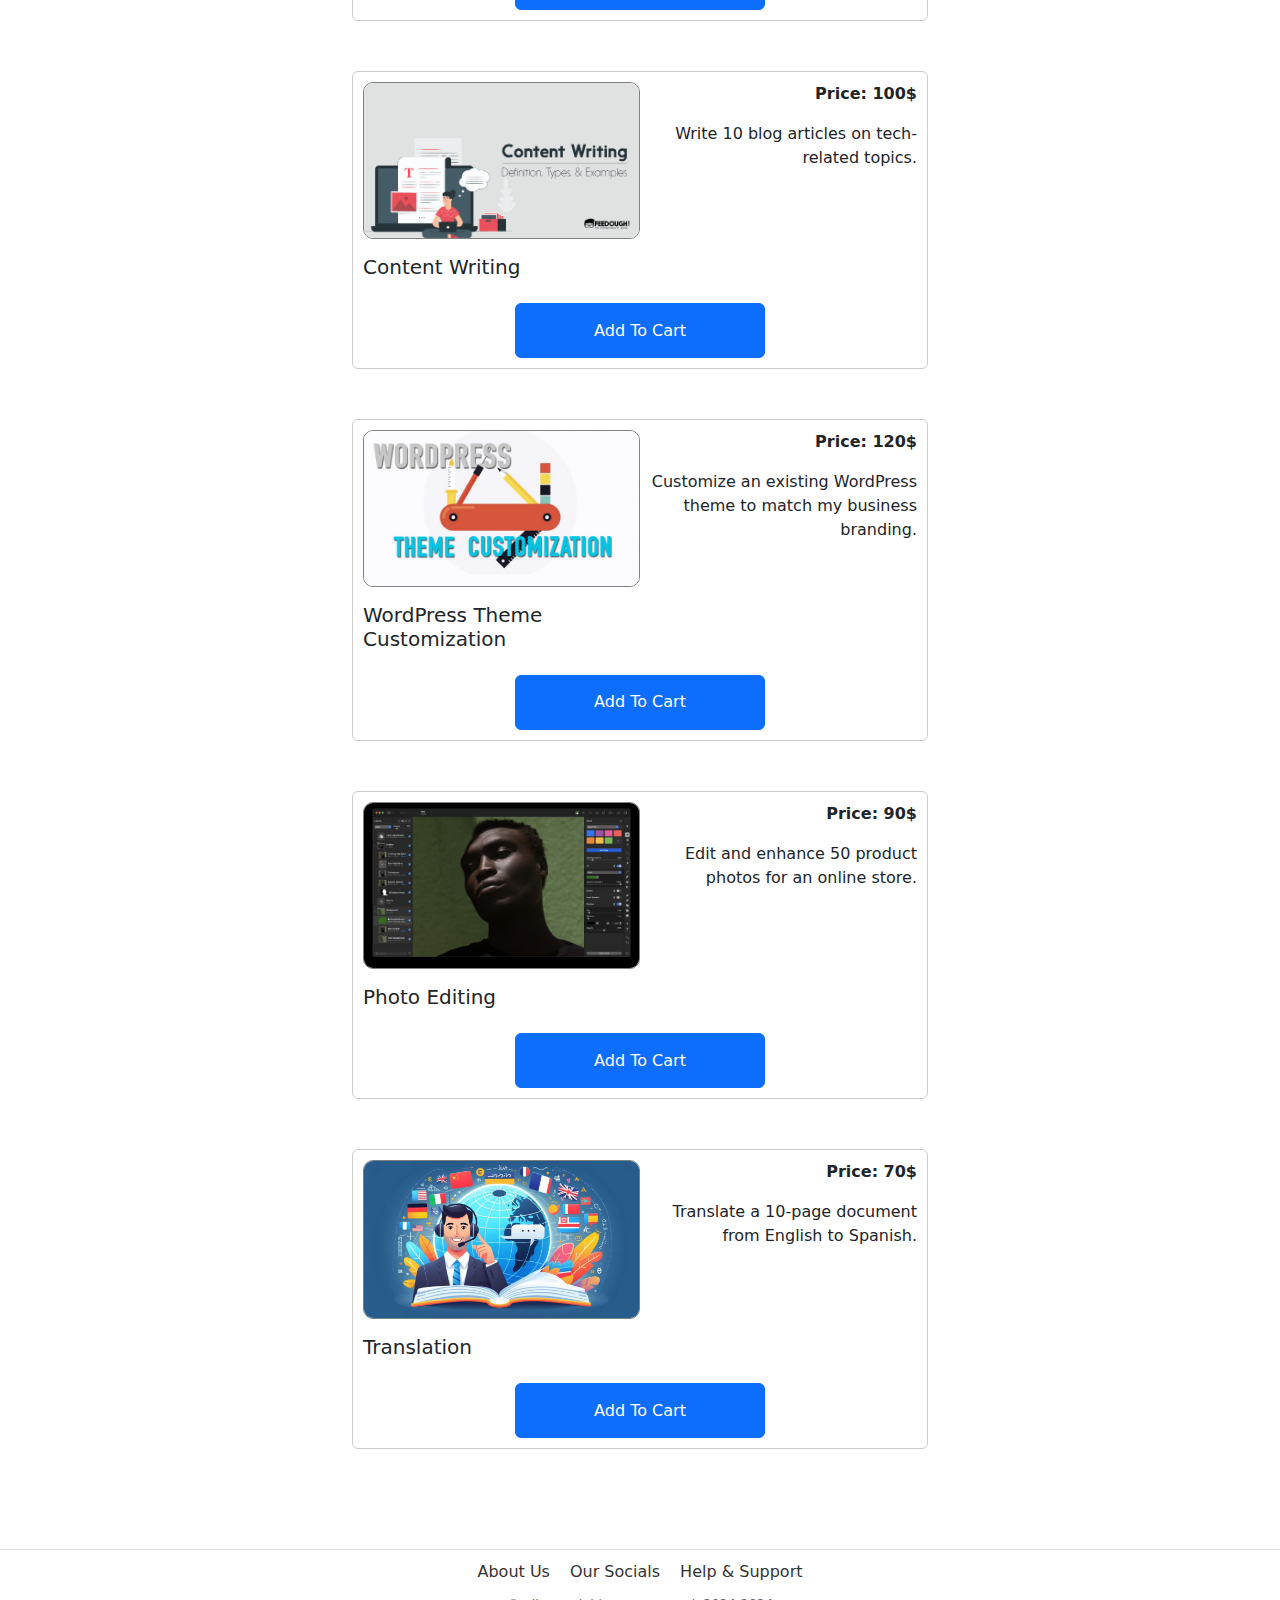
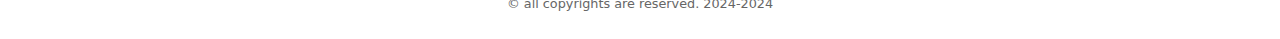
==== commit 600bbf10: "search and upgraded" ====
--- a/index.html
+++ b/index.html
@@ -32,10 +32,6 @@
             <ul>
               <a style="margin-right: 20px;" class="btn btn-light" href="orders_cart.html" id="cart-button" type="submit"><img src="assets/img/cart.svg" alt="cart"></a>
             </ul>
-            <form class="d-flex" role="search">
-              <input class="form-control me-2" type="search" placeholder="Search..." aria-label="Search">
-              <button class="btn btn-success" type="submit">Search</button>
-            </form>
           </div>
         </div>
       </nav>
@@ -43,7 +39,7 @@
 
     <!-- Search Section -->
     <section class="search-banner">
-      <form class="d-flex" role="search">
+      <form id="searchForm" class="d-flex" role="search">
         <input id="search-search-banner" class="form-control me-2" type="search" placeholder="Search..." aria-label="Search">
         <button class="btn btn-success" type="submit">Search</button>
       </form>
